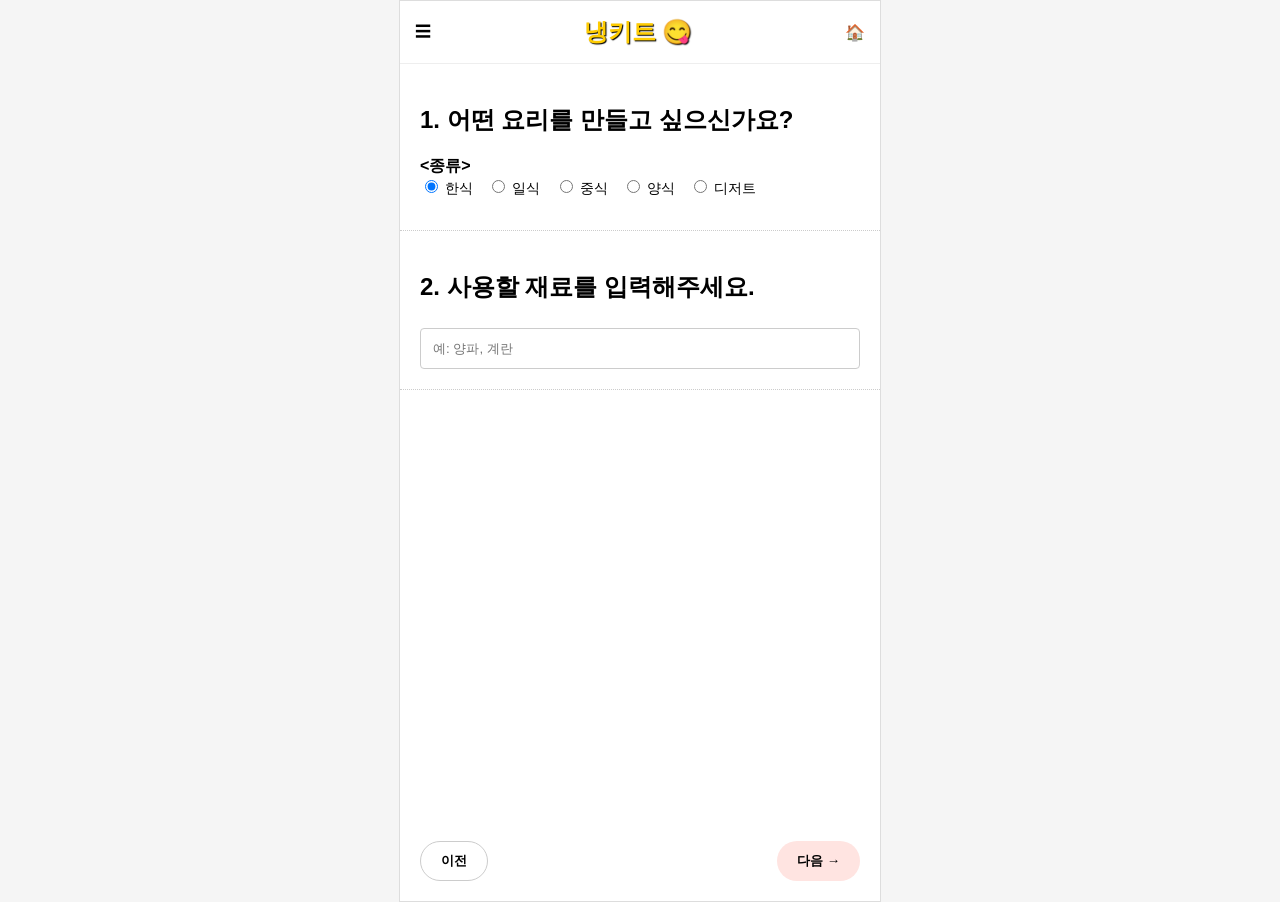
==== index.html @ 7c74f38a "Update index.html" ====
<!DOCTYPE html>
<html lang="ko">
<head>
    <meta charset="UTF-8">
    <meta name="viewport" content="width=device-width, initial-scale=1.0">
    <title>냉키트 - 입력</title>
    <style>
        body { font-family: sans-serif; background: #f5f5f5; display: flex; justify-content: center; margin: 0; }
        .wrapper { width: 100%; max-width: 480px; background: #fff; min-height: 100vh; border: 1px solid #ddd; display: flex; flex-direction: column; }
        header { padding: 15px; display: flex; justify-content: space-between; align-items: center; border-bottom: 1px solid #eee; }
        .logo { font-size: 24px; font-weight: bold; color: #ffcc00; text-shadow: 1px 1px 1px #000; }
        section { padding: 20px; border-bottom: 1px dotted #ccc; }
        .row { margin-bottom: 12px; }
        .options label { margin-right: 10px; font-size: 14px; cursor: pointer; }
        input[type="text"] { width: 100%; padding: 12px; margin-top: 5px; box-sizing: border-box; border: 1px solid #ccc; border-radius: 4px; }
        footer { margin-top: auto; padding: 20px; display: flex; justify-content: space-between; }
        .nav-btn { padding: 10px 20px; border: 1px solid #ccc; background: #fff; cursor: pointer; border-radius: 20px; font-weight: bold; }
        .next-btn { background: #ffe4e1; border: none; }
    </style>
</head>
<body>

<div class="wrapper">
    <header>
        <span>☰</span>
        <div class="logo">냉키트 😋</div>
        <span>🏠</span>
    </header>

    <section>
        <h2>1. 어떤 요리를 만들고 싶으신가요?</h2>
        <div class="row">
            <strong>&lt;종류&gt;</strong>
            <div class="options">
                <label><input type="radio" name="foodCategory" value="한식" checked> 한식</label>
                <label><input type="radio" name="foodCategory" value="일식"> 일식</label>
                <label><input type="radio" name="foodCategory" value="중식"> 중식</label>
                <label><input type="radio" name="foodCategory" value="양식"> 양식</label>
                <label><input type="radio" name="foodCategory" value="디저트"> 디저트</label>
            </div>
        </div>
    </section>

    <section>
        <h2>2. 사용할 재료를 입력해주세요.</h2>
        <input type="text" id="ing" placeholder="예: 양파, 계란">
    </section>

    <footer>
        <button class="nav-btn">이전</button>
        <button class="nav-btn next-btn" onclick="saveAndNext()">다음 →</button>
    </footer>
</div>

<script>
    function saveAndNext() {
        // 정확하게 현재 체크된 foodCategory 라디오 버튼의 값을 가져옵니다.
        const choice = document.querySelector('input[name="foodCategory"]:checked').value;
        const ingredients = document.getElementById('ing').value;

        // 브라우저 메모리에 저장
        localStorage.setItem('userChoice', choice);
        localStorage.setItem('userIng', ingredients);

        // 다음 페이지로 이동
        location.href = 'recipe.html';
    }
</script>

</body>
</html>
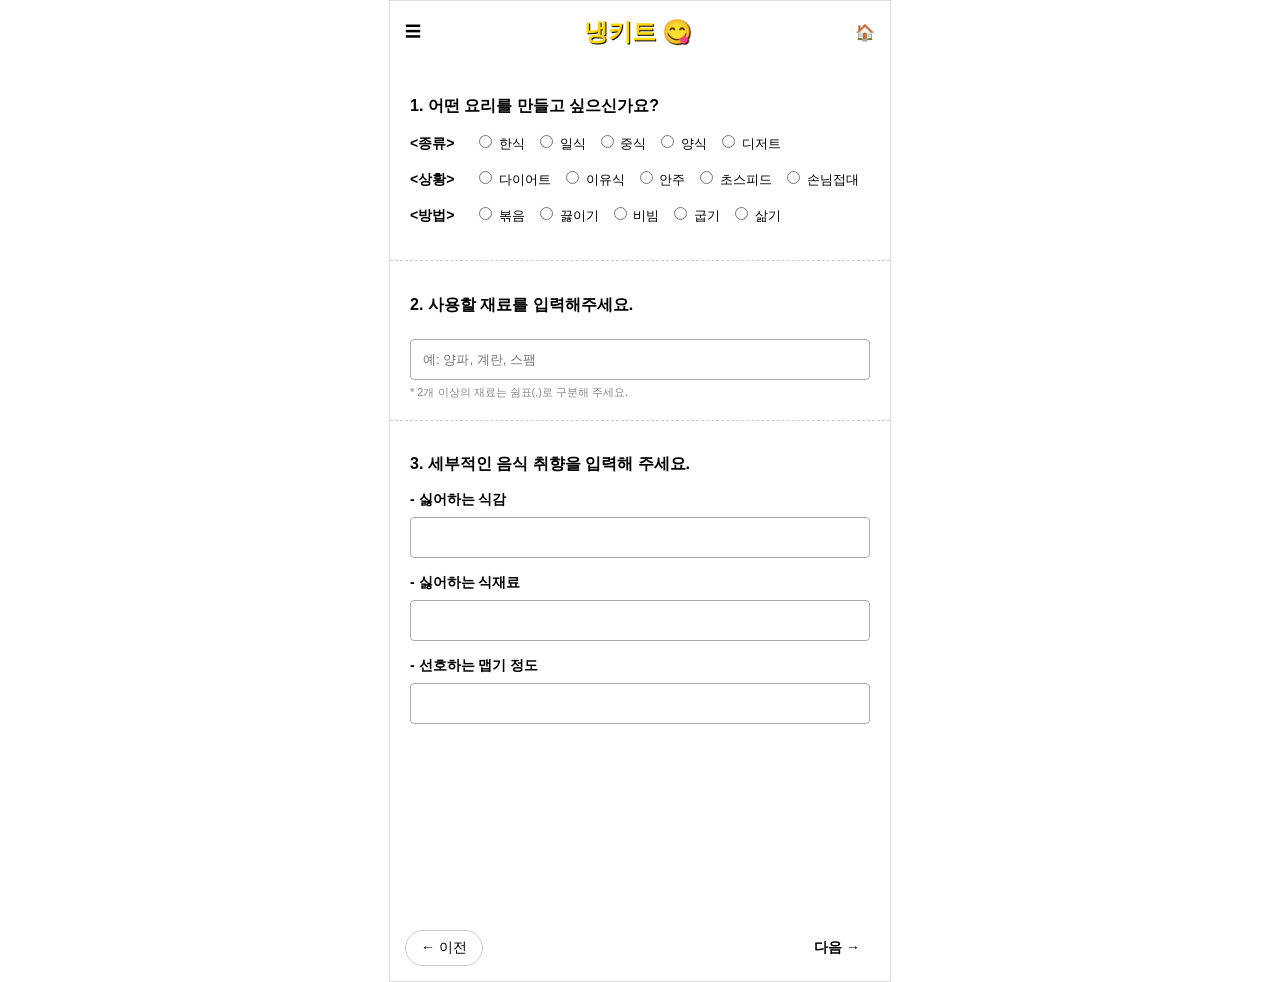
==== commit a02d4a6f: "Update index.html" ====
--- a/index.html
+++ b/index.html
@@ -3,24 +3,135 @@
 <head>
     <meta charset="UTF-8">
     <meta name="viewport" content="width=device-width, initial-scale=1.0">
-    <title>냉키트 - 입력</title>
+    <title>냉키트 - 맞춤 레시피</title>
     <style>
-        body { font-family: sans-serif; background: #f5f5f5; display: flex; justify-content: center; margin: 0; }
-        .wrapper { width: 100%; max-width: 480px; background: #fff; min-height: 100vh; border: 1px solid #ddd; display: flex; flex-direction: column; }
-        header { padding: 15px; display: flex; justify-content: space-between; align-items: center; border-bottom: 1px solid #eee; }
-        .logo { font-size: 24px; font-weight: bold; color: #ffcc00; text-shadow: 1px 1px 1px #000; }
-        section { padding: 20px; border-bottom: 1px dotted #ccc; }
-        .row { margin-bottom: 12px; }
-        .options label { margin-right: 10px; font-size: 14px; cursor: pointer; }
-        input[type="text"] { width: 100%; padding: 12px; margin-top: 5px; box-sizing: border-box; border: 1px solid #ccc; border-radius: 4px; }
-        footer { margin-top: auto; padding: 20px; display: flex; justify-content: space-between; }
-        .nav-btn { padding: 10px 20px; border: 1px solid #ccc; background: #fff; cursor: pointer; border-radius: 20px; font-weight: bold; }
-        .next-btn { background: #ffe4e1; border: none; }
+        :root {
+            --main-color: #f8f8f8;
+            --border-color: #ddd;
+            --text-dark: #333;
+        }
+
+        body {
+            font-family: 'Pretendard', sans-serif;
+            background-color: #fff;
+            margin: 0;
+            padding: 0;
+            display: flex;
+            justify-content: center;
+        }
+
+        .container {
+            width: 100%;
+            max-width: 500px;
+            border: 1px solid var(--border-color);
+            min-height: 100vh;
+            padding-bottom: 80px;
+            position: relative;
+        }
+
+        /* 헤더 영역 */
+        header {
+            display: flex;
+            justify-content: space-between;
+            align-items: center;
+            padding: 15px;
+        }
+
+        .logo {
+            font-size: 24px;
+            font-weight: bold;
+            color: #FFD400; /* 노랑 */
+            text-shadow: 1px 1px 0 #000;
+        }
+
+        /* 섹션 공통 */
+        section {
+            padding: 20px;
+            border-bottom: 1px dashed #ccc;
+        }
+
+        h2 {
+            font-size: 16px;
+            margin-bottom: 15px;
+        }
+
+        .category-group {
+            margin-bottom: 15px;
+        }
+
+        .category-title {
+            font-weight: bold;
+            font-size: 14px;
+            display: inline-block;
+            width: 60px;
+        }
+
+        .options {
+            display: inline-flex;
+            flex-wrap: wrap;
+            gap: 10px;
+        }
+
+        .options label {
+            font-size: 13px;
+            cursor: pointer;
+        }
+
+        /* 입력창 스타일 */
+        input[type="text"] {
+            width: 100%;
+            padding: 12px;
+            border: 1px solid #aaa;
+            border-radius: 4px;
+            box-sizing: border-box;
+            margin-top: 8px;
+        }
+
+        .sub-desc {
+            font-size: 11px;
+            color: #888;
+            margin-top: 5px;
+        }
+
+        .detail-input-group {
+            margin-bottom: 15px;
+        }
+
+        .detail-input-group label {
+            font-size: 14px;
+            font-weight: bold;
+        }
+
+        /* 하단 네비게이션 */
+        footer {
+            position: absolute;
+            bottom: 0;
+            width: 100%;
+            display: flex;
+            justify-content: space-between;
+            padding: 15px;
+            box-sizing: border-box;
+            background: #fff;
+        }
+
+        .nav-btn {
+            background: none;
+            border: 1px solid #ccc;
+            padding: 8px 15px;
+            border-radius: 20px;
+            cursor: pointer;
+            font-size: 14px;
+        }
+
+        .next-btn {
+            border: none;
+            font-weight: bold;
+        }
     </style>
 </head>
 <body>
 
-<div class="wrapper">
+<div class="container">
     <header>
         <span>☰</span>
         <div class="logo">냉키트 😋</div>
@@ -29,43 +140,71 @@
 
     <section>
         <h2>1. 어떤 요리를 만들고 싶으신가요?</h2>
-        <div class="row">
-            <strong>&lt;종류&gt;</strong>
+        
+        <div class="category-group">
+            <span class="category-title">&lt;종류&gt;</span>
             <div class="options">
-                <label><input type="radio" name="foodCategory" value="한식" checked> 한식</label>
-                <label><input type="radio" name="foodCategory" value="일식"> 일식</label>
-                <label><input type="radio" name="foodCategory" value="중식"> 중식</label>
-                <label><input type="radio" name="foodCategory" value="양식"> 양식</label>
-                <label><input type="radio" name="foodCategory" value="디저트"> 디저트</label>
+                <label><input type="radio" name="type"> 한식</label>
+                <label><input type="radio" name="type"> 일식</label>
+                <label><input type="radio" name="type"> 중식</label>
+                <label><input type="radio" name="type"> 양식</label>
+                <label><input type="radio" name="type"> 디저트</label>
+            </div>
+        </div>
+
+        <div class="category-group">
+            <span class="category-title">&lt;상황&gt;</span>
+            <div class="options">
+                <label><input type="radio" name="sit"> 다이어트</label>
+                <label><input type="radio" name="sit"> 이유식</label>
+                <label><input type="radio" name="sit"> 안주</label>
+                <label><input type="radio" name="sit"> 초스피드</label>
+                <label><input type="radio" name="sit"> 손님접대</label>
+            </div>
+        </div>
+
+        <div class="category-group">
+            <span class="category-title">&lt;방법&gt;</span>
+            <div class="options">
+                <label><input type="radio" name="how"> 볶음</label>
+                <label><input type="radio" name="how"> 끓이기</label>
+                <label><input type="radio" name="how"> 비빔</label>
+                <label><input type="radio" name="how"> 굽기</label>
+                <label><input type="radio" name="how"> 삶기</label>
             </div>
         </div>
     </section>
 
     <section>
         <h2>2. 사용할 재료를 입력해주세요.</h2>
-        <input type="text" id="ing" placeholder="예: 양파, 계란">
+        <input type="text" placeholder="예: 양파, 계란, 스팸">
+        <div class="sub-desc">* 2개 이상의 재료는 쉼표(,)로 구분해 주세요.</div>
     </section>
 
+    <section style="border-bottom: none;">
+        <h2>3. 세부적인 음식 취향을 입력해 주세요.</h2>
+        
+        <div class="detail-input-group">
+            <label>- 싫어하는 식감</label>
+            <input type="text">
+        </div>
+
+        <div class="detail-input-group">
+            <label>- 싫어하는 식재료</label>
+            <input type="text">
+        </div>
+
+        <div class="detail-input-group">
+            <label>- 선호하는 맵기 정도</label>
+            <input type="text">
+        </div>
+    </section>
+
     <footer>
-        <button class="nav-btn">이전</button>
-        <button class="nav-btn next-btn" onclick="saveAndNext()">다음 →</button>
+        <button class="nav-btn">← 이전</button>
+        <button class="nav-btn next-btn">다음 →</button>
     </footer>
 </div>
 
-<script>
-    function saveAndNext() {
-        // 정확하게 현재 체크된 foodCategory 라디오 버튼의 값을 가져옵니다.
-        const choice = document.querySelector('input[name="foodCategory"]:checked').value;
-        const ingredients = document.getElementById('ing').value;
-
-        // 브라우저 메모리에 저장
-        localStorage.setItem('userChoice', choice);
-        localStorage.setItem('userIng', ingredients);
-
-        // 다음 페이지로 이동
-        location.href = 'recipe.html';
-    }
-</script>
-
 </body>
 </html>
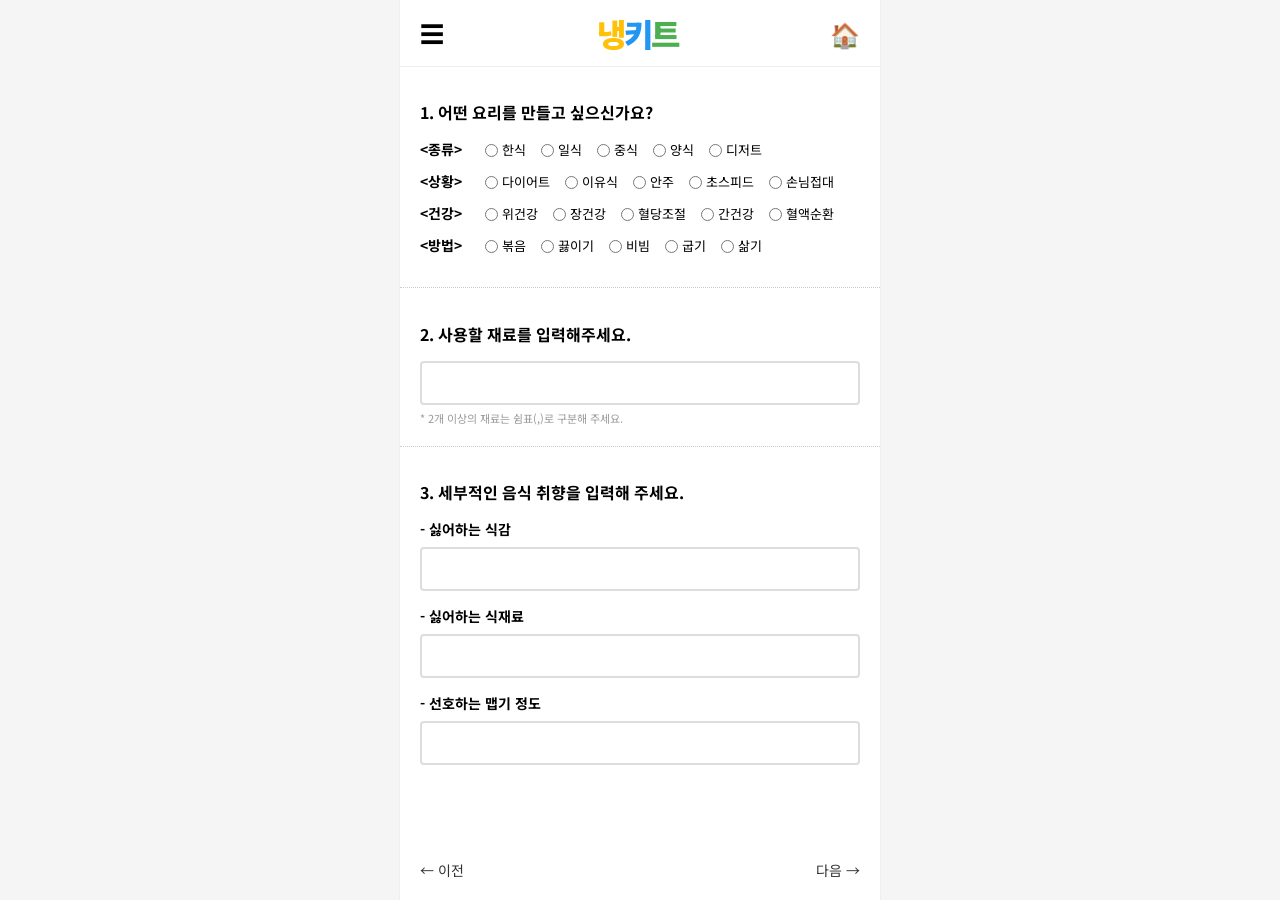
==== commit c3ed73e3: "Update index.html" ====
--- a/index.html
+++ b/index.html
@@ -3,146 +3,155 @@
 <head>
     <meta charset="UTF-8">
     <meta name="viewport" content="width=device-width, initial-scale=1.0">
-    <title>냉키트 - 맞춤 레시피</title>
+    <title>냉키트 - 나만의 레시피</title>
+    <link href="https://fonts.googleapis.com/css2?family=Noto+Sans+KR:wght@400;700&display=swap" rel="stylesheet">
     <style>
         :root {
-            --main-color: #f8f8f8;
-            --border-color: #ddd;
-            --text-dark: #333;
+            --bg-color: #ffffff;
+            --border-color: #eeeeee;
+            --accent-color: #4CAF50;
         }
 
         body {
-            font-family: 'Pretendard', sans-serif;
-            background-color: #fff;
+            font-family: 'Noto Sans KR', sans-serif;
+            background-color: #f5f5f5;
             margin: 0;
-            padding: 0;
             display: flex;
             justify-content: center;
         }
 
-        .container {
+        /* 모바일 레이아웃 고정 */
+        .wrapper {
             width: 100%;
-            max-width: 500px;
-            border: 1px solid var(--border-color);
+            max-width: 480px;
+            background-color: var(--bg-color);
             min-height: 100vh;
-            padding-bottom: 80px;
+            border-left: 1px solid var(--border-color);
+            border-right: 1px solid var(--border-color);
+            display: flex;
+            flex-direction: column;
             position: relative;
         }
 
-        /* 헤더 영역 */
+        /* 헤더 스타일 */
         header {
+            padding: 10px 20px;
             display: flex;
             justify-content: space-between;
             align-items: center;
-            padding: 15px;
-        }
-
+            border-bottom: 1px solid var(--border-color);
+        }
+
+        .icon-btn { font-size: 24px; cursor: pointer; text-decoration: none; color: #000; }
+        
         .logo {
-            font-size: 24px;
-            font-weight: bold;
-            color: #FFD400; /* 노랑 */
-            text-shadow: 1px 1px 0 #000;
-        }
-
-        /* 섹션 공통 */
+            text-align: center;
+            font-size: 32px;
+            font-weight: 900;
+            letter-spacing: -2px;
+        }
+        .logo span:nth-child(1) { color: #FFC107; } /* 냉 */
+        .logo span:nth-child(2) { color: #2196F3; } /* 키 */
+        .logo span:nth-child(3) { color: #4CAF50; } /* 트 */
+
+        /* 섹션 스타일 */
         section {
             padding: 20px;
-            border-bottom: 1px dashed #ccc;
+            border-bottom: 1px dotted #ccc;
         }
 
         h2 {
             font-size: 16px;
             margin-bottom: 15px;
-        }
-
-        .category-group {
-            margin-bottom: 15px;
-        }
-
-        .category-title {
             font-weight: bold;
-            font-size: 14px;
-            display: inline-block;
+        }
+
+        /* 질문 1 스타일 */
+        .row {
+            display: flex;
+            margin-bottom: 12px;
+            align-items: center;
+        }
+        .row-title {
             width: 60px;
-        }
-
+            font-weight: bold;
+            font-size: 14px;
+        }
         .options {
-            display: inline-flex;
+            flex: 1;
+            display: flex;
             flex-wrap: wrap;
             gap: 10px;
         }
-
         .options label {
             font-size: 13px;
+            display: flex;
+            align-items: center;
             cursor: pointer;
         }
+        .options input { margin-right: 4px; }
 
         /* 입력창 스타일 */
-        input[type="text"] {
+        .input-box {
             width: 100%;
             padding: 12px;
-            border: 1px solid #aaa;
+            border: 2px solid #ddd;
             border-radius: 4px;
             box-sizing: border-box;
-            margin-top: 8px;
-        }
-
-        .sub-desc {
+            font-size: 14px;
+            outline: none;
+        }
+        .input-box:focus { border-color: #bbb; }
+
+        .sub-text {
             font-size: 11px;
-            color: #888;
+            color: #999;
             margin-top: 5px;
         }
 
-        .detail-input-group {
-            margin-bottom: 15px;
-        }
-
-        .detail-input-group label {
+        /* 질문 3 상세 스타일 */
+        .detail-item { margin-bottom: 15px; }
+        .detail-item label {
+            display: block;
             font-size: 14px;
             font-weight: bold;
+            margin-bottom: 8px;
         }
 
         /* 하단 네비게이션 */
         footer {
-            position: absolute;
-            bottom: 0;
-            width: 100%;
+            margin-top: auto;
+            padding: 20px;
             display: flex;
             justify-content: space-between;
-            padding: 15px;
-            box-sizing: border-box;
-            background: #fff;
-        }
-
-        .nav-btn {
-            background: none;
-            border: 1px solid #ccc;
-            padding: 8px 15px;
-            border-radius: 20px;
-            cursor: pointer;
-            font-size: 14px;
-        }
-
-        .next-btn {
-            border: none;
-            font-weight: bold;
+            align-items: center;
+        }
+        .nav-link {
+            text-decoration: none;
+            color: #333;
+            font-size: 14px;
+            display: flex;
+            align-items: center;
+            gap: 5px;
         }
     </style>
 </head>
 <body>
 
-<div class="container">
+<div class="wrapper">
     <header>
-        <span>☰</span>
-        <div class="logo">냉키트 😋</div>
-        <span>🏠</span>
+        <div class="icon-btn">☰</div>
+        <div class="logo">
+            <span>냉</span><span>키</span><span>트</span>
+        </div>
+        <div class="icon-btn">🏠</div>
     </header>
 
     <section>
         <h2>1. 어떤 요리를 만들고 싶으신가요?</h2>
         
-        <div class="category-group">
-            <span class="category-title">&lt;종류&gt;</span>
+        <div class="row">
+            <span class="row-title">&lt;종류&gt;</span>
             <div class="options">
                 <label><input type="radio" name="type"> 한식</label>
                 <label><input type="radio" name="type"> 일식</label>
@@ -152,8 +161,8 @@
             </div>
         </div>
 
-        <div class="category-group">
-            <span class="category-title">&lt;상황&gt;</span>
+        <div class="row">
+            <span class="row-title">&lt;상황&gt;</span>
             <div class="options">
                 <label><input type="radio" name="sit"> 다이어트</label>
                 <label><input type="radio" name="sit"> 이유식</label>
@@ -163,46 +172,57 @@
             </div>
         </div>
 
-        <div class="category-group">
-            <span class="category-title">&lt;방법&gt;</span>
-            <div class="options">
-                <label><input type="radio" name="how"> 볶음</label>
-                <label><input type="radio" name="how"> 끓이기</label>
-                <label><input type="radio" name="how"> 비빔</label>
-                <label><input type="radio" name="how"> 굽기</label>
-                <label><input type="radio" name="how"> 삶기</label>
+        <div class="row">
+            <span class="row-title">&lt;건강&gt;</span>
+            <div class="options">
+                <label><input type="radio" name="health"> 위건강</label>
+                <label><input type="radio" name="health"> 장건강</label>
+                <label><input type="radio" name="health"> 혈당조절</label>
+                <label><input type="radio" name="health"> 간건강</label>
+                <label><input type="radio" name="health"> 혈액순환</label>
+            </div>
+        </div>
+
+        <div class="row">
+            <span class="row-title">&lt;방법&gt;</span>
+            <div class="options">
+                <label><input type="radio" name="method"> 볶음</label>
+                <label><input type="radio" name="method"> 끓이기</label>
+                <label><input type="radio" name="method"> 비빔</label>
+                <label><input type="radio" name="method"> 굽기</label>
+                <label><input type="radio" name="method"> 삶기</label>
             </div>
         </div>
     </section>
 
     <section>
         <h2>2. 사용할 재료를 입력해주세요.</h2>
-        <input type="text" placeholder="예: 양파, 계란, 스팸">
-        <div class="sub-desc">* 2개 이상의 재료는 쉼표(,)로 구분해 주세요.</div>
+        <input type="text" class="input-box" placeholder="">
+        <div class="sub-text">* 2개 이상의 재료는 쉼표(,)로 구분해 주세요.</div>
     </section>
 
     <section style="border-bottom: none;">
         <h2>3. 세부적인 음식 취향을 입력해 주세요.</h2>
         
-        <div class="detail-input-group">
+        <div class="detail-item">
             <label>- 싫어하는 식감</label>
-            <input type="text">
-        </div>
-
-        <div class="detail-input-group">
+            <input type="text" class="input-box">
+        </div>
+
+        <div class="detail-item">
             <label>- 싫어하는 식재료</label>
-            <input type="text">
-        </div>
-
-        <div class="detail-input-group">
+            <input type="text" class="input-box">
+        </div>
+
+        <div class="detail-item">
             <label>- 선호하는 맵기 정도</label>
-            <input type="text">
+            <input type="text" class="input-box">
         </div>
     </section>
 
     <footer>
-        <button class="nav-btn">← 이전</button>
-        <button class="nav-btn next-btn">다음 →</button>
+        <a href="#" class="nav-link">← 이전</a>
+        <a href="#" class="nav-link">다음 →</a>
     </footer>
 </div>
 
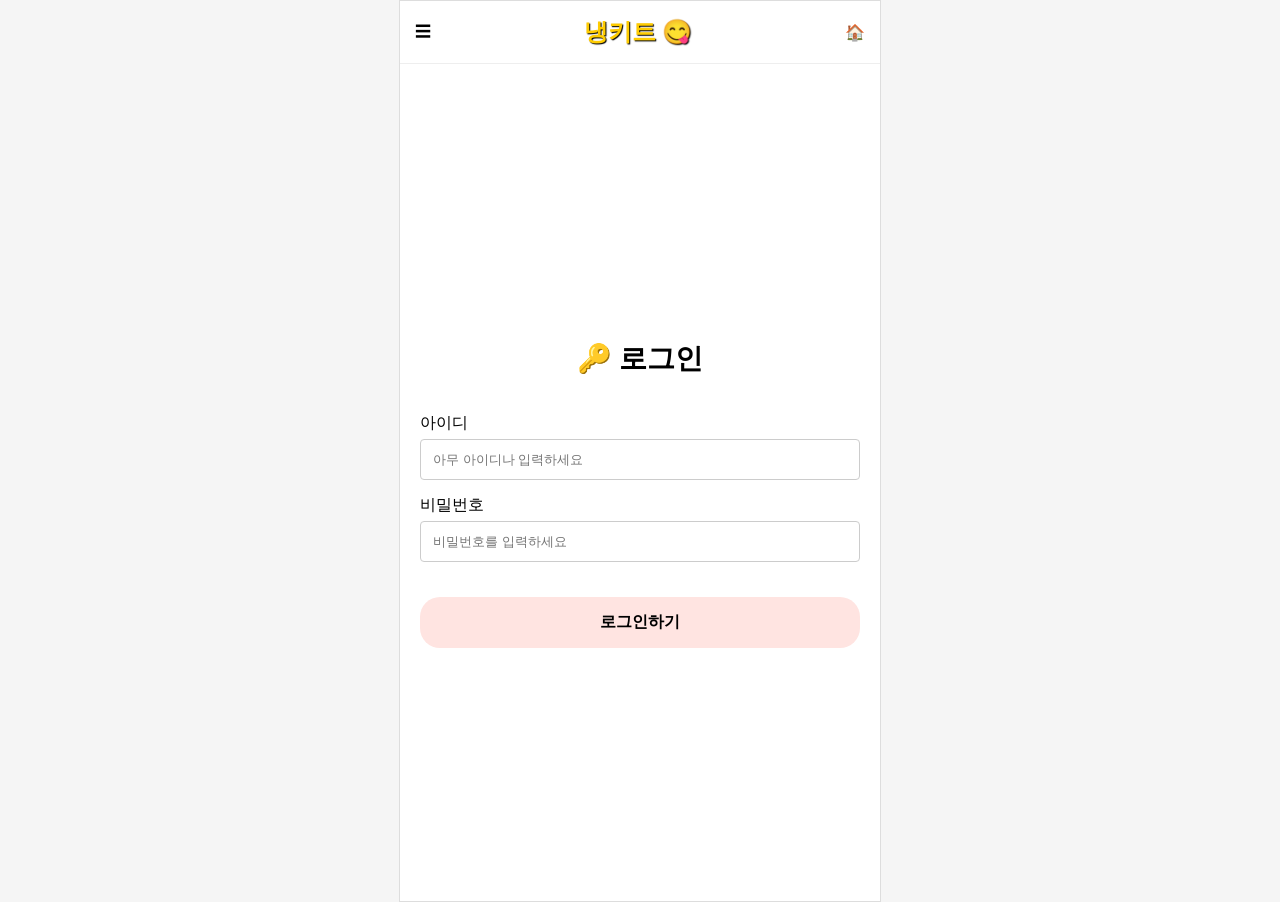
==== commit 530d08fa: "Update title and styles for login page" ====
--- a/index.html
+++ b/index.html
@@ -3,228 +3,111 @@
 <head>
     <meta charset="UTF-8">
     <meta name="viewport" content="width=device-width, initial-scale=1.0">
-    <title>냉키트 - 나만의 레시피</title>
-    <link href="https://fonts.googleapis.com/css2?family=Noto+Sans+KR:wght@400;700&display=swap" rel="stylesheet">
+    <title>냉키트 - 로그인 및 입력</title>
     <style>
-        :root {
-            --bg-color: #ffffff;
-            --border-color: #eeeeee;
-            --accent-color: #4CAF50;
-        }
-
-        body {
-            font-family: 'Noto Sans KR', sans-serif;
-            background-color: #f5f5f5;
-            margin: 0;
-            display: flex;
-            justify-content: center;
-        }
-
-        /* 모바일 레이아웃 고정 */
-        .wrapper {
-            width: 100%;
-            max-width: 480px;
-            background-color: var(--bg-color);
-            min-height: 100vh;
-            border-left: 1px solid var(--border-color);
-            border-right: 1px solid var(--border-color);
-            display: flex;
-            flex-direction: column;
-            position: relative;
-        }
-
-        /* 헤더 스타일 */
-        header {
-            padding: 10px 20px;
-            display: flex;
-            justify-content: space-between;
-            align-items: center;
-            border-bottom: 1px solid var(--border-color);
-        }
-
-        .icon-btn { font-size: 24px; cursor: pointer; text-decoration: none; color: #000; }
+        body { font-family: sans-serif; background: #f5f5f5; display: flex; justify-content: center; margin: 0; }
+        .wrapper { width: 100%; max-width: 480px; background: #fff; min-height: 100vh; border: 1px solid #ddd; display: flex; flex-direction: column; }
+        header { padding: 15px; display: flex; justify-content: space-between; align-items: center; border-bottom: 1px solid #eee; }
+        .logo { font-size: 24px; font-weight: bold; color: #ffcc00; text-shadow: 1px 1px 1px #000; }
+        section { padding: 20px; border-bottom: 1px dotted #ccc; }
+        .row { margin-bottom: 12px; }
+        .options label { margin-right: 10px; font-size: 14px; cursor: pointer; }
+        input[type="text"], input[type="password"] { width: 100%; padding: 12px; margin-top: 5px; box-sizing: border-box; border: 1px solid #ccc; border-radius: 4px; }
+        footer { margin-top: auto; padding: 20px; display: flex; justify-content: space-between; }
+        .nav-btn { padding: 10px 20px; border: 1px solid #ccc; background: #fff; cursor: pointer; border-radius: 20px; font-weight: bold; }
+        .next-btn { background: #ffe4e1; border: none; width: 100%; padding: 15px; font-size: 16px; }
         
-        .logo {
-            text-align: center;
-            font-size: 32px;
-            font-weight: 900;
-            letter-spacing: -2px;
-        }
-        .logo span:nth-child(1) { color: #FFC107; } /* 냉 */
-        .logo span:nth-child(2) { color: #2196F3; } /* 키 */
-        .logo span:nth-child(3) { color: #4CAF50; } /* 트 */
-
-        /* 섹션 스타일 */
-        section {
-            padding: 20px;
-            border-bottom: 1px dotted #ccc;
-        }
-
-        h2 {
-            font-size: 16px;
-            margin-bottom: 15px;
-            font-weight: bold;
-        }
-
-        /* 질문 1 스타일 */
-        .row {
-            display: flex;
-            margin-bottom: 12px;
-            align-items: center;
-        }
-        .row-title {
-            width: 60px;
-            font-weight: bold;
-            font-size: 14px;
-        }
-        .options {
-            flex: 1;
-            display: flex;
-            flex-wrap: wrap;
-            gap: 10px;
-        }
-        .options label {
-            font-size: 13px;
-            display: flex;
-            align-items: center;
-            cursor: pointer;
-        }
-        .options input { margin-right: 4px; }
-
-        /* 입력창 스타일 */
-        .input-box {
-            width: 100%;
-            padding: 12px;
-            border: 2px solid #ddd;
-            border-radius: 4px;
-            box-sizing: border-box;
-            font-size: 14px;
-            outline: none;
-        }
-        .input-box:focus { border-color: #bbb; }
-
-        .sub-text {
-            font-size: 11px;
-            color: #999;
-            margin-top: 5px;
-        }
-
-        /* 질문 3 상세 스타일 */
-        .detail-item { margin-bottom: 15px; }
-        .detail-item label {
-            display: block;
-            font-size: 14px;
-            font-weight: bold;
-            margin-bottom: 8px;
-        }
-
-        /* 하단 네비게이션 */
-        footer {
-            margin-top: auto;
-            padding: 20px;
-            display: flex;
-            justify-content: space-between;
-            align-items: center;
-        }
-        .nav-link {
-            text-decoration: none;
-            color: #333;
-            font-size: 14px;
-            display: flex;
-            align-items: center;
-            gap: 5px;
-        }
+        /* 로그인 화면 전용 스타일 */
+        .login-container { padding: 40px 20px; text-align: center; display: flex; flex-direction: column; gap: 15px; justify-content: center; flex: 1; }
+        .hidden { display: none !important; }
     </style>
 </head>
 <body>
 
 <div class="wrapper">
     <header>
-        <div class="icon-btn">☰</div>
-        <div class="logo">
-            <span>냉</span><span>키</span><span>트</span>
-        </div>
-        <div class="icon-btn">🏠</div>
+        <span>☰</span>
+        <div class="logo" onclick="location.reload()" style="cursor:pointer;">냉키트 😋</div>
+        <span>🏠</span>
     </header>
 
-    <section>
-        <h2>1. 어떤 요리를 만들고 싶으신가요?</h2>
+    <div id="loginPage" class="login-container">
+        <h2 style="font-size: 28px; margin-bottom: 20px;">🔑 로그인</h2>
+        <div style="text-align: left;">
+            <label>아이디</label>
+            <input type="text" id="userId" placeholder="아무 아이디나 입력하세요">
+        </div>
+        <div style="text-align: left;">
+            <label>비밀번호</label>
+            <input type="password" id="userPw" placeholder="비밀번호를 입력하세요">
+        </div>
+        <button class="nav-btn next-btn" style="margin-top: 20px;" onclick="checkLogin()">로그인하기</button>
+    </div>
+
+    <div id="mainPage" class="hidden">
+        <section style="background: #f9f9f9; padding: 10px 20px;">
+            <span id="welcomeMsg" style="font-weight: bold; color: #333;"></span>님 환영합니다!
+        </section>
         
-        <div class="row">
-            <span class="row-title">&lt;종류&gt;</span>
-            <div class="options">
-                <label><input type="radio" name="type"> 한식</label>
-                <label><input type="radio" name="type"> 일식</label>
-                <label><input type="radio" name="type"> 중식</label>
-                <label><input type="radio" name="type"> 양식</label>
-                <label><input type="radio" name="type"> 디저트</label>
+        <section>
+            <h2>1. 어떤 요리를 만들고 싶으신가요?</h2>
+            <div class="row">
+                <strong>&lt;종류&gt;</strong>
+                <div class="options">
+                    <label><input type="radio" name="foodCategory" value="한식" checked> 한식</label>
+                    <label><input type="radio" name="foodCategory" value="일식"> 일식</label>
+                    <label><input type="radio" name="foodCategory" value="중식"> 중식</label>
+                    <label><input type="radio" name="foodCategory" value="양식"> 양식</label>
+                    <label><input type="radio" name="foodCategory" value="디저트"> 디저트</label>
+                </div>
             </div>
-        </div>
+        </section>
 
-        <div class="row">
-            <span class="row-title">&lt;상황&gt;</span>
-            <div class="options">
-                <label><input type="radio" name="sit"> 다이어트</label>
-                <label><input type="radio" name="sit"> 이유식</label>
-                <label><input type="radio" name="sit"> 안주</label>
-                <label><input type="radio" name="sit"> 초스피드</label>
-                <label><input type="radio" name="sit"> 손님접대</label>
-            </div>
-        </div>
+        <section>
+            <h2>2. 사용할 재료를 입력해주세요.</h2>
+            <input type="text" id="ing" placeholder="예: 양파, 계란">
+        </section>
 
-        <div class="row">
-            <span class="row-title">&lt;건강&gt;</span>
-            <div class="options">
-                <label><input type="radio" name="health"> 위건강</label>
-                <label><input type="radio" name="health"> 장건강</label>
-                <label><input type="radio" name="health"> 혈당조절</label>
-                <label><input type="radio" name="health"> 간건강</label>
-                <label><input type="radio" name="health"> 혈액순환</label>
-            </div>
-        </div>
+        <footer>
+            <button class="nav-btn" onclick="location.reload()">로그아웃</button>
+            <button class="nav-btn next-btn" style="width: auto;" onclick="saveAndNext()">다음 →</button>
+        </footer>
+    </div>
+</div>
 
-        <div class="row">
-            <span class="row-title">&lt;방법&gt;</span>
-            <div class="options">
-                <label><input type="radio" name="method"> 볶음</label>
-                <label><input type="radio" name="method"> 끓이기</label>
-                <label><input type="radio" name="method"> 비빔</label>
-                <label><input type="radio" name="method"> 굽기</label>
-                <label><input type="radio" name="method"> 삶기</label>
-            </div>
-        </div>
-    </section>
+<script>
+    // 1. 로그인 버튼 눌렀을 때 작동하는 함수
+    function checkLogin() {
+        const id = document.getElementById('userId').value.trim();
+        const pw = document.getElementById('userPw').value.trim();
 
-    <section>
-        <h2>2. 사용할 재료를 입력해주세요.</h2>
-        <input type="text" class="input-box" placeholder="">
-        <div class="sub-text">* 2개 이상의 재료는 쉼표(,)로 구분해 주세요.</div>
-    </section>
+        // 아이디와 비밀번호가 비어있는지 확인
+        if (id === "" || pw === "") {
+            alert("아이디와 비밀번호를 모두 입력해주세요!");
+            return;
+        }
 
-    <section style="border-bottom: none;">
-        <h2>3. 세부적인 음식 취향을 입력해 주세요.</h2>
+        // 로그인 성공 처리 (따로 서버가 없으므로 입력만 하면 통과시킵니다)
+        document.getElementById('welcomeMsg').innerText = id; // 유저 아이디 표시
         
-        <div class="detail-item">
-            <label>- 싫어하는 식감</label>
-            <input type="text" class="input-box">
-        </div>
+        // 로그인창 숨기고 메인화면 보여주기
+        document.getElementById('loginPage').classList.add('hidden');
+        document.getElementById('mainPage').classList.remove('hidden');
+    }
 
-        <div class="detail-item">
-            <label>- 싫어하는 식재료</label>
-            <input type="text" class="input-box">
-        </div>
+    // 2. 레시피 보러가기 버튼 눌렀을 때 작동하는 함수
+    function saveAndNext() {
+        const choice = document.querySelector('input[name="foodCategory"]:checked').value;
+        const ingredients = document.getElementById('ing').value;
 
-        <div class="detail-item">
-            <label>- 선호하는 맵기 정도</label>
-            <input type="text" class="input-box">
-        </div>
-    </section>
+        // 브라우저 메모리에 저장
+        localStorage.setItem('userChoice', choice);
+        localStorage.setItem('userIng', ingredients);
 
-    <footer>
-        <a href="#" class="nav-link">← 이전</a>
-        <a href="#" class="nav-link">다음 →</a>
-    </footer>
-</div>
+        // 결과 페이지(recipe.html)로 이동
+        location.href = 'recipe.html';
+    }
+</script>
 
 </body>
 </html>
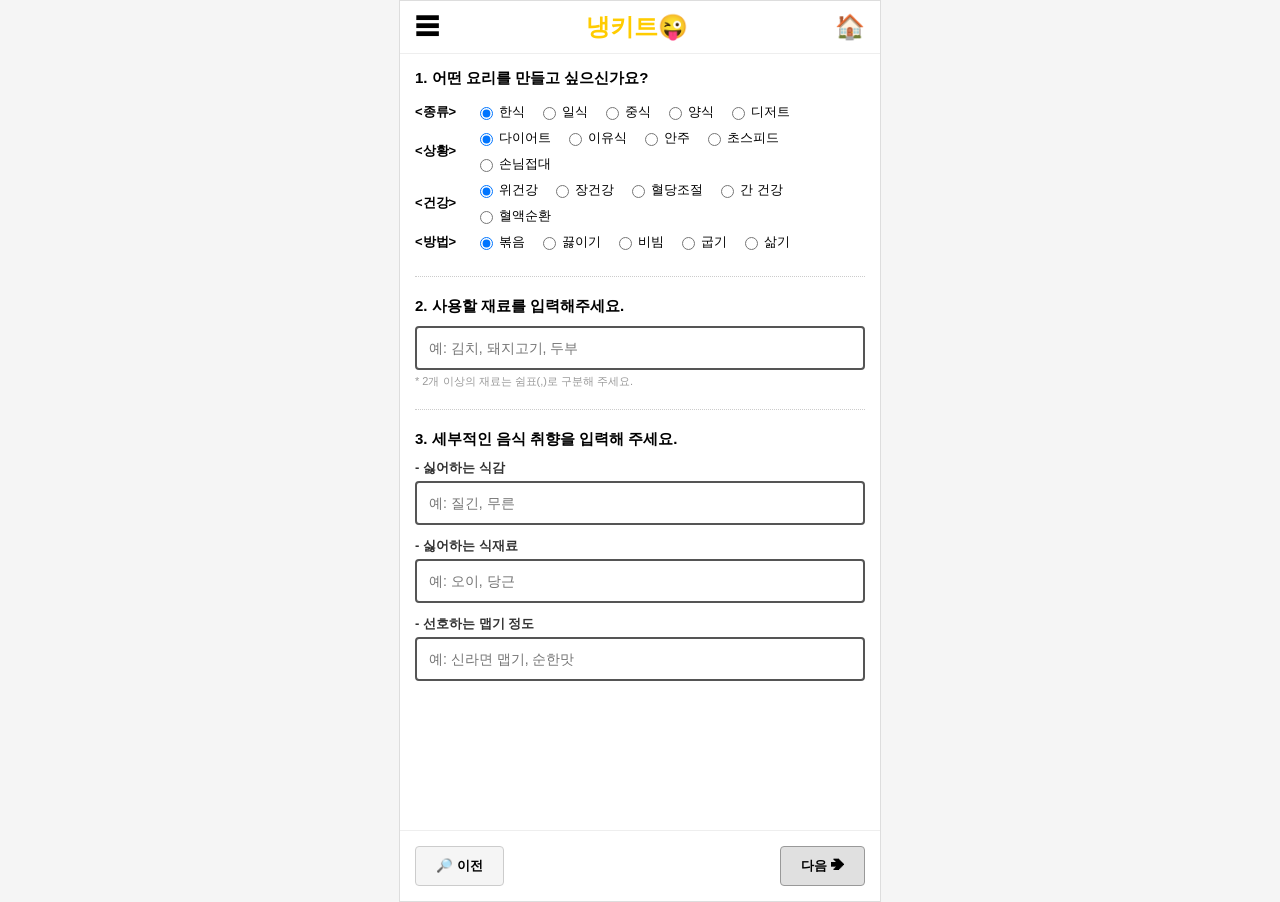
==== commit 52e59d7e: "Create index.html" ====
--- a/index.html
+++ b/index.html
@@ -3,108 +3,141 @@
 <head>
     <meta charset="UTF-8">
     <meta name="viewport" content="width=device-width, initial-scale=1.0">
-    <title>냉키트 - 로그인 및 입력</title>
+    <title>냉키트 - 설문</title>
     <style>
         body { font-family: sans-serif; background: #f5f5f5; display: flex; justify-content: center; margin: 0; }
         .wrapper { width: 100%; max-width: 480px; background: #fff; min-height: 100vh; border: 1px solid #ddd; display: flex; flex-direction: column; }
-        header { padding: 15px; display: flex; justify-content: space-between; align-items: center; border-bottom: 1px solid #eee; }
-        .logo { font-size: 24px; font-weight: bold; color: #ffcc00; text-shadow: 1px 1px 1px #000; }
-        section { padding: 20px; border-bottom: 1px dotted #ccc; }
-        .row { margin-bottom: 12px; }
-        .options label { margin-right: 10px; font-size: 14px; cursor: pointer; }
-        input[type="text"], input[type="password"] { width: 100%; padding: 12px; margin-top: 5px; box-sizing: border-box; border: 1px solid #ccc; border-radius: 4px; }
-        footer { margin-top: auto; padding: 20px; display: flex; justify-content: space-between; }
-        .nav-btn { padding: 10px 20px; border: 1px solid #ccc; background: #fff; cursor: pointer; border-radius: 20px; font-weight: bold; }
-        .next-btn { background: #ffe4e1; border: none; width: 100%; padding: 15px; font-size: 16px; }
         
-        /* 로그인 화면 전용 스타일 */
-        .login-container { padding: 40px 20px; text-align: center; display: flex; flex-direction: column; gap: 15px; justify-content: center; flex: 1; }
-        .hidden { display: none !important; }
+        /* 헤더 스타일 */
+        header { padding: 10px 15px; display: flex; justify-content: space-between; align-items: center; border-bottom: 1px solid #eee; position: relative; }
+        .menu-icon { font-size: 24px; cursor: pointer; font-weight: bold; }
+        .logo-img { height: 55px; cursor: pointer; }
+        .home-icon { font-size: 24px; cursor: pointer; }
+
+        .container { padding: 15px; font-size: 14px; font-weight: bold; }
+        section { margin-bottom: 20px; }
+        .sec-title { font-size: 15px; margin-bottom: 10px; font-weight: bold; }
+        
+        .grid-options { display: flex; flex-direction: column; gap: 8px; background: #fff; padding: 5px 0; }
+        .option-row { display: flex; align-items: center; font-size: 13px; }
+        .option-row span { width: 60px; color: #000; font-weight: bold; }
+        .items { display: flex; flex-wrap: wrap; gap: 8px; flex: 1; }
+        .items label { display: flex; align-items: center; gap: 3px; cursor: pointer; font-weight: normal; margin-right: 5px; }
+
+        input[type="text"] { width: 100%; padding: 12px; border: 2px solid #555; border-radius: 4px; box-sizing: border-box; font-size: 14px; background: #fff; }
+        .sub-text { font-size: 11px; color: #999; margin-top: 4px; font-weight: normal; }
+
+        .taste-group { margin-bottom: 12px; }
+        .taste-label { font-size: 13px; margin-bottom: 4px; font-weight: bold; color: #333; }
+
+        footer { margin-top: auto; padding: 15px; display: flex; justify-content: space-between; border-top: 1px solid #eee; background: #fff; }
+        .nav-btn { padding: 10px 20px; border: 1px solid #ccc; background: #f5f5f5; cursor: pointer; border-radius: 4px; font-weight: bold; display: flex; align-items: center; gap: 5px; }
+        .next-btn { background: #e0e0e0; border: 1px solid #999; }
     </style>
 </head>
 <body>
 
 <div class="wrapper">
     <header>
-        <span>☰</span>
-        <div class="logo" onclick="location.reload()" style="cursor:pointer;">냉키트 😋</div>
-        <span>🏠</span>
+        <div class="menu-icon">☰</div>
+        <img src="https://i.ibb.co/6wYgby9/logo.jpg" class="logo-img" onclick="location.href='login.html'" onerror="this.style.display='none'; document.getElementById('textLogo').style.display='block';">
+        <div id="textLogo" style="display:none; font-size:24px; font-weight:bold; color:#ffcc00;">냉키트😜</div>
+        <div class="home-icon" onclick="location.href='login.html'">🏠</div>
     </header>
 
-    <div id="loginPage" class="login-container">
-        <h2 style="font-size: 28px; margin-bottom: 20px;">🔑 로그인</h2>
-        <div style="text-align: left;">
-            <label>아이디</label>
-            <input type="text" id="userId" placeholder="아무 아이디나 입력하세요">
-        </div>
-        <div style="text-align: left;">
-            <label>비밀번호</label>
-            <input type="password" id="userPw" placeholder="비밀번호를 입력하세요">
-        </div>
-        <button class="nav-btn next-btn" style="margin-top: 20px;" onclick="checkLogin()">로그인하기</button>
-    </div>
-
-    <div id="mainPage" class="hidden">
-        <section style="background: #f9f9f9; padding: 10px 20px;">
-            <span id="welcomeMsg" style="font-weight: bold; color: #333;"></span>님 환영합니다!
-        </section>
-        
+    <div class="container">
         <section>
-            <h2>1. 어떤 요리를 만들고 싶으신가요?</h2>
-            <div class="row">
-                <strong>&lt;종류&gt;</strong>
-                <div class="options">
-                    <label><input type="radio" name="foodCategory" value="한식" checked> 한식</label>
-                    <label><input type="radio" name="foodCategory" value="일식"> 일식</label>
-                    <label><input type="radio" name="foodCategory" value="중식"> 중식</label>
-                    <label><input type="radio" name="foodCategory" value="양식"> 양식</label>
-                    <label><input type="radio" name="foodCategory" value="디저트"> 디저트</label>
+            <div class="sec-title">1. 어떤 요리를 만들고 싶으신가요?</div>
+            <div class="grid-options">
+                <div class="option-row">
+                    <span>&lt;종류&gt;</span>
+                    <div class="items">
+                        <label><input type="radio" name="category" value="한식" checked> 한식</label>
+                        <label><input type="radio" name="category" value="일식"> 일식</label>
+                        <label><input type="radio" name="category" value="중식"> 중식</label>
+                        <label><input type="radio" name="category" value="양식"> 양식</label>
+                        <label><input type="radio" name="category" value="디저트"> 디저트</label>
+                    </div>
+                </div>
+                <div class="option-row">
+                    <span>&lt;상황&gt;</span>
+                    <div class="items">
+                        <label><input type="radio" name="situation" value="다이어트" checked> 다이어트</label>
+                        <label><input type="radio" name="situation" value="이유식"> 이유식</label>
+                        <label><input type="radio" name="situation" value="안주"> 안주</label>
+                        <label><input type="radio" name="situation" value="초스피드"> 초스피드</label>
+                        <label><input type="radio" name="situation" value="손님접대"> 손님접대</label>
+                    </div>
+                </div>
+                <div class="option-row">
+                    <span>&lt;건강&gt;</span>
+                    <div class="items">
+                        <label><input type="radio" name="health" value="위건강" checked> 위건강</label>
+                        <label><input type="radio" name="health" value="장건강"> 장건강</label>
+                        <label><input type="radio" name="health" value="혈당조절"> 혈당조절</label>
+                        <label><input type="radio" name="health" value="간 건강"> 간 건강</label>
+                        <label><input type="radio" name="health" value="혈액순환"> 혈액순환</label>
+                    </div>
+                </div>
+                <div class="option-row">
+                    <span>&lt;방법&gt;</span>
+                    <div class="items">
+                        <label><input type="radio" name="method" value="볶음" checked> 볶음</label>
+                        <label><input type="radio" name="method" value="끓이기"> 끓이기</label>
+                        <label><input type="radio" name="method" value="비빔"> 비빔</label>
+                        <label><input type="radio" name="method" value="굽기"> 굽기</label>
+                        <label><input type="radio" name="method" value="삶기"> 삶기</label>
+                    </div>
                 </div>
             </div>
         </section>
 
+        <hr style="border:0; border-top:1px dotted #ccc; margin:20px 0;">
+
         <section>
-            <h2>2. 사용할 재료를 입력해주세요.</h2>
-            <input type="text" id="ing" placeholder="예: 양파, 계란">
+            <div class="sec-title">2. 사용할 재료를 입력해주세요.</div>
+            <input type="text" id="ingredients" placeholder="예: 김치, 돼지고기, 두부">
+            <div class="sub-text">* 2개 이상의 재료는 쉼표(,)로 구분해 주세요.</div>
         </section>
 
-        <footer>
-            <button class="nav-btn" onclick="location.reload()">로그아웃</button>
-            <button class="nav-btn next-btn" style="width: auto;" onclick="saveAndNext()">다음 →</button>
-        </footer>
+        <hr style="border:0; border-top:1px dotted #ccc; margin:20px 0;">
+
+        <section>
+            <div class="sec-title">3. 세부적인 음식 취향을 입력해 주세요.</div>
+            <div class="taste-group">
+                <div class="taste-label">- 싫어하는 식감</div>
+                <input type="text" id="hateTexture" placeholder="예: 질긴, 무른">
+            </div>
+            <div class="taste-group">
+                <div class="taste-label">- 싫어하는 식재료</div>
+                <input type="text" id="hateIng" placeholder="예: 오이, 당근">
+            </div>
+            <div class="taste-group">
+                <div class="taste-label">- 선호하는 맵기 정도</div>
+                <input type="text" id="likeSpicy" placeholder="예: 신라면 맵기, 순한맛">
+            </div>
+        </section>
     </div>
+
+    <footer>
+        <button class="nav-btn" onclick="location.href='login.html'">🔎 이전</button>
+        <button class="nav-btn next-btn" onclick="goNext()">다음 ➔</button>
+    </footer>
 </div>
 
 <script>
-    // 1. 로그인 버튼 눌렀을 때 작동하는 함수
-    function checkLogin() {
-        const id = document.getElementById('userId').value.trim();
-        const pw = document.getElementById('userPw').value.trim();
-
-        // 아이디와 비밀번호가 비어있는지 확인
-        if (id === "" || pw === "") {
-            alert("아이디와 비밀번호를 모두 입력해주세요!");
-            return;
-        }
-
-        // 로그인 성공 처리 (따로 서버가 없으므로 입력만 하면 통과시킵니다)
-        document.getElementById('welcomeMsg').innerText = id; // 유저 아이디 표시
-        
-        // 로그인창 숨기고 메인화면 보여주기
-        document.getElementById('loginPage').classList.add('hidden');
-        document.getElementById('mainPage').classList.remove('hidden');
-    }
-
-    // 2. 레시피 보러가기 버튼 눌렀을 때 작동하는 함수
-    function saveAndNext() {
-        const choice = document.querySelector('input[name="foodCategory"]:checked').value;
-        const ingredients = document.getElementById('ing').value;
-
-        // 브라우저 메모리에 저장
-        localStorage.setItem('userChoice', choice);
-        localStorage.setItem('userIng', ingredients);
-
-        // 결과 페이지(recipe.html)로 이동
+    function goNext() {
+        const surveyData = {
+            category: document.querySelector('input[name="category"]:checked').value,
+            situation: document.querySelector('input[name="situation"]:checked').value,
+            health: document.querySelector('input[name="health"]:checked').value,
+            method: document.querySelector('input[name="method"]:checked').value,
+            ingredients: document.getElementById('ingredients').value,
+            hateTexture: document.getElementById('hateTexture').value,
+            hateIng: document.getElementById('hateIng').value,
+            likeSpicy: document.getElementById('likeSpicy').value
+        };
+        localStorage.setItem('surveyData', JSON.stringify(surveyData));
         location.href = 'recipe.html';
     }
 </script>
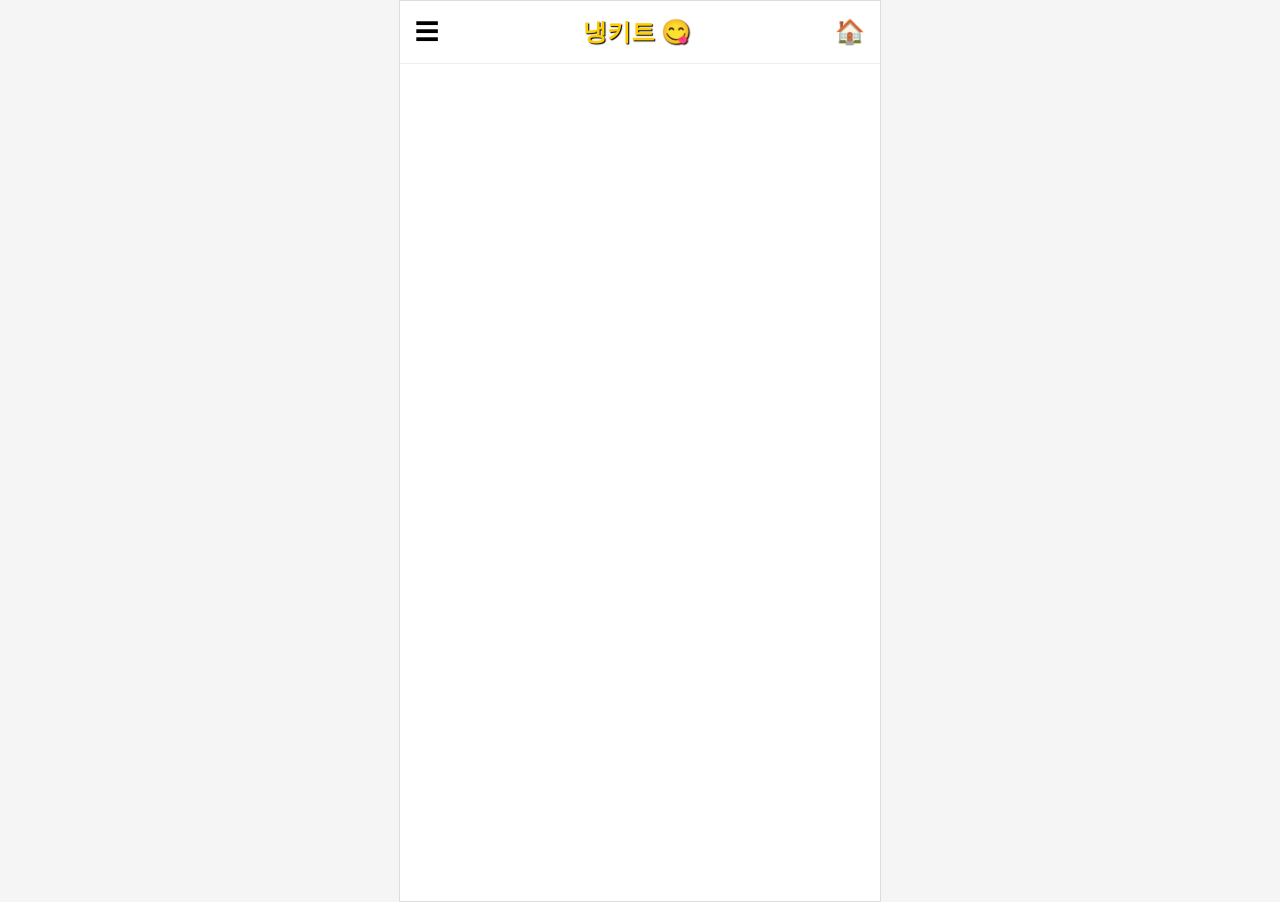
==== commit 09d8a660: "Update index.html" ====
--- a/index.html
+++ b/index.html
@@ -3,36 +3,41 @@
 <head>
     <meta charset="UTF-8">
     <meta name="viewport" content="width=device-width, initial-scale=1.0">
-    <title>냉키트 - 설문</title>
+    <title>냉키트 - 설문 입력</title>
     <style>
         body { font-family: sans-serif; background: #f5f5f5; display: flex; justify-content: center; margin: 0; }
         .wrapper { width: 100%; max-width: 480px; background: #fff; min-height: 100vh; border: 1px solid #ddd; display: flex; flex-direction: column; }
         
-        /* 헤더 스타일 */
-        header { padding: 10px 15px; display: flex; justify-content: space-between; align-items: center; border-bottom: 1px solid #eee; position: relative; }
-        .menu-icon { font-size: 24px; cursor: pointer; font-weight: bold; }
-        .logo-img { height: 55px; cursor: pointer; }
-        .home-icon { font-size: 24px; cursor: pointer; }
+        /* 상단 헤더 */
+        header { padding: 15px; display: flex; justify-content: space-between; align-items: center; border-bottom: 1px solid #eee; }
+        .menu-icon, .home-icon { font-size: 24px; cursor: pointer; }
+        .logo { font-size: 24px; font-weight: bold; color: #ffcc00; text-shadow: 1px 1px 1px #000; cursor: pointer; }
 
-        .container { padding: 15px; font-size: 14px; font-weight: bold; }
-        section { margin-bottom: 20px; }
-        .sec-title { font-size: 15px; margin-bottom: 10px; font-weight: bold; }
+        .container { padding: 20px; flex: 1; }
+        h2 { font-size: 18px; margin-top: 0; margin-bottom: 15px; color: #111; }
         
-        .grid-options { display: flex; flex-direction: column; gap: 8px; background: #fff; padding: 5px 0; }
-        .option-row { display: flex; align-items: center; font-size: 13px; }
-        .option-row span { width: 60px; color: #000; font-weight: bold; }
-        .items { display: flex; flex-wrap: wrap; gap: 8px; flex: 1; }
-        .items label { display: flex; align-items: center; gap: 3px; cursor: pointer; font-weight: normal; margin-right: 5px; }
+        /* 설문 섹션 및 점선 분리선 */
+        section { margin-bottom: 25px; }
+        .divider { border: 0; border-top: 1px dotted #aaa; margin: 25px 0; }
 
-        input[type="text"] { width: 100%; padding: 12px; border: 2px solid #555; border-radius: 4px; box-sizing: border-box; font-size: 14px; background: #fff; }
-        .sub-text { font-size: 11px; color: #999; margin-top: 4px; font-weight: normal; }
+        /* 라디오 버튼 그룹 레이아웃 (손그림 매칭) */
+        .filter-group { display: flex; flex-direction: column; gap: 12px; margin-bottom: 10px; }
+        .filter-row { display: flex; align-items: flex-start; line-height: 1.4; }
+        .filter-label { width: 85px; font-weight: bold; color: #000; font-size: 14px; flex-shrink: 0; }
+        .filter-options { display: flex; flex-wrap: wrap; gap: 8px; flex: 1; }
+        .filter-options label { font-size: 13px; font-weight: normal; cursor: pointer; display: flex; align-items: center; gap: 3px; margin-right: 4px; }
 
-        .taste-group { margin-bottom: 12px; }
-        .taste-label { font-size: 13px; margin-bottom: 4px; font-weight: bold; color: #333; }
+        /* 입력창 스타일 */
+        .input-title { font-size: 14px; font-weight: bold; margin-bottom: 8px; color: #333; }
+        input[type="text"] { width: 100%; padding: 12px; box-sizing: border-box; border: 2px solid #333; border-radius: 4px; font-size: 14px; }
+        .sub-desc { font-size: 11px; color: #888; margin-top: 5px; }
 
-        footer { margin-top: auto; padding: 15px; display: flex; justify-content: space-between; border-top: 1px solid #eee; background: #fff; }
-        .nav-btn { padding: 10px 20px; border: 1px solid #ccc; background: #f5f5f5; cursor: pointer; border-radius: 4px; font-weight: bold; display: flex; align-items: center; gap: 5px; }
-        .next-btn { background: #e0e0e0; border: 1px solid #999; }
+        .taste-block { margin-bottom: 15px; }
+
+        /* 하단 네비게이션 바 */
+        footer { padding: 15px 20px; display: flex; justify-content: space-between; border-top: 1px solid #eee; background: #fff; margin-top: auto; }
+        .nav-btn { padding: 10px 22px; border: 1px solid #ccc; background: #fff; cursor: pointer; border-radius: 20px; font-weight: bold; font-size: 14px; }
+        .next-btn { background: #ffe4e1; border: 1px solid #ffb6c1; }
     </style>
 </head>
 <body>
@@ -40,107 +45,5 @@
 <div class="wrapper">
     <header>
         <div class="menu-icon">☰</div>
-        <img src="https://i.ibb.co/6wYgby9/logo.jpg" class="logo-img" onclick="location.href='login.html'" onerror="this.style.display='none'; document.getElementById('textLogo').style.display='block';">
-        <div id="textLogo" style="display:none; font-size:24px; font-weight:bold; color:#ffcc00;">냉키트😜</div>
+        <div class="logo" onclick="location.href='login.html'">냉키트 😋</div>
         <div class="home-icon" onclick="location.href='login.html'">🏠</div>
-    </header>
-
-    <div class="container">
-        <section>
-            <div class="sec-title">1. 어떤 요리를 만들고 싶으신가요?</div>
-            <div class="grid-options">
-                <div class="option-row">
-                    <span>&lt;종류&gt;</span>
-                    <div class="items">
-                        <label><input type="radio" name="category" value="한식" checked> 한식</label>
-                        <label><input type="radio" name="category" value="일식"> 일식</label>
-                        <label><input type="radio" name="category" value="중식"> 중식</label>
-                        <label><input type="radio" name="category" value="양식"> 양식</label>
-                        <label><input type="radio" name="category" value="디저트"> 디저트</label>
-                    </div>
-                </div>
-                <div class="option-row">
-                    <span>&lt;상황&gt;</span>
-                    <div class="items">
-                        <label><input type="radio" name="situation" value="다이어트" checked> 다이어트</label>
-                        <label><input type="radio" name="situation" value="이유식"> 이유식</label>
-                        <label><input type="radio" name="situation" value="안주"> 안주</label>
-                        <label><input type="radio" name="situation" value="초스피드"> 초스피드</label>
-                        <label><input type="radio" name="situation" value="손님접대"> 손님접대</label>
-                    </div>
-                </div>
-                <div class="option-row">
-                    <span>&lt;건강&gt;</span>
-                    <div class="items">
-                        <label><input type="radio" name="health" value="위건강" checked> 위건강</label>
-                        <label><input type="radio" name="health" value="장건강"> 장건강</label>
-                        <label><input type="radio" name="health" value="혈당조절"> 혈당조절</label>
-                        <label><input type="radio" name="health" value="간 건강"> 간 건강</label>
-                        <label><input type="radio" name="health" value="혈액순환"> 혈액순환</label>
-                    </div>
-                </div>
-                <div class="option-row">
-                    <span>&lt;방법&gt;</span>
-                    <div class="items">
-                        <label><input type="radio" name="method" value="볶음" checked> 볶음</label>
-                        <label><input type="radio" name="method" value="끓이기"> 끓이기</label>
-                        <label><input type="radio" name="method" value="비빔"> 비빔</label>
-                        <label><input type="radio" name="method" value="굽기"> 굽기</label>
-                        <label><input type="radio" name="method" value="삶기"> 삶기</label>
-                    </div>
-                </div>
-            </div>
-        </section>
-
-        <hr style="border:0; border-top:1px dotted #ccc; margin:20px 0;">
-
-        <section>
-            <div class="sec-title">2. 사용할 재료를 입력해주세요.</div>
-            <input type="text" id="ingredients" placeholder="예: 김치, 돼지고기, 두부">
-            <div class="sub-text">* 2개 이상의 재료는 쉼표(,)로 구분해 주세요.</div>
-        </section>
-
-        <hr style="border:0; border-top:1px dotted #ccc; margin:20px 0;">
-
-        <section>
-            <div class="sec-title">3. 세부적인 음식 취향을 입력해 주세요.</div>
-            <div class="taste-group">
-                <div class="taste-label">- 싫어하는 식감</div>
-                <input type="text" id="hateTexture" placeholder="예: 질긴, 무른">
-            </div>
-            <div class="taste-group">
-                <div class="taste-label">- 싫어하는 식재료</div>
-                <input type="text" id="hateIng" placeholder="예: 오이, 당근">
-            </div>
-            <div class="taste-group">
-                <div class="taste-label">- 선호하는 맵기 정도</div>
-                <input type="text" id="likeSpicy" placeholder="예: 신라면 맵기, 순한맛">
-            </div>
-        </section>
-    </div>
-
-    <footer>
-        <button class="nav-btn" onclick="location.href='login.html'">🔎 이전</button>
-        <button class="nav-btn next-btn" onclick="goNext()">다음 ➔</button>
-    </footer>
-</div>
-
-<script>
-    function goNext() {
-        const surveyData = {
-            category: document.querySelector('input[name="category"]:checked').value,
-            situation: document.querySelector('input[name="situation"]:checked').value,
-            health: document.querySelector('input[name="health"]:checked').value,
-            method: document.querySelector('input[name="method"]:checked').value,
-            ingredients: document.getElementById('ingredients').value,
-            hateTexture: document.getElementById('hateTexture').value,
-            hateIng: document.getElementById('hateIng').value,
-            likeSpicy: document.getElementById('likeSpicy').value
-        };
-        localStorage.setItem('surveyData', JSON.stringify(surveyData));
-        location.href = 'recipe.html';
-    }
-</script>
-
-</body>
-</html>
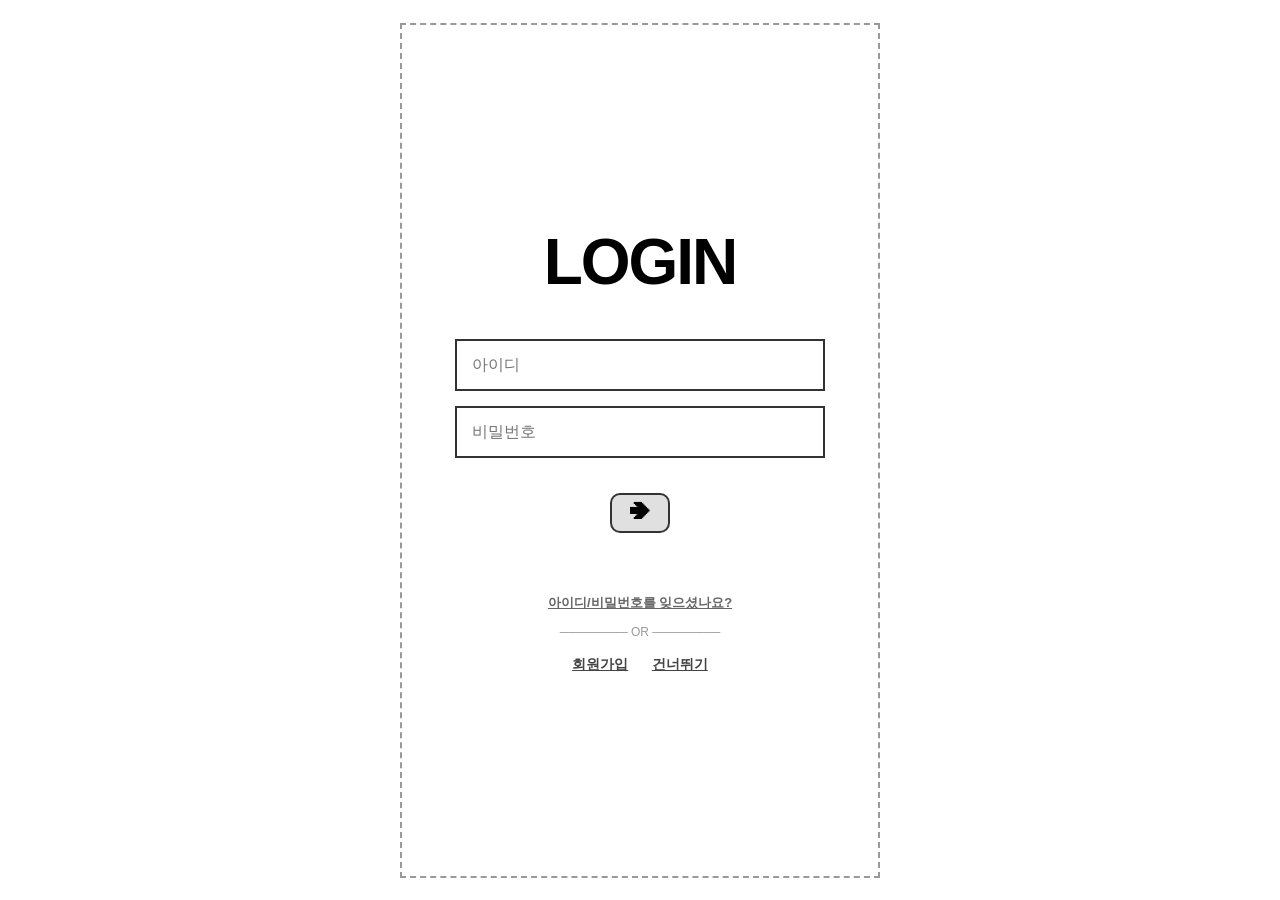
==== commit 28a41173: "Update index.html" ====
--- a/index.html
+++ b/index.html
@@ -3,47 +3,61 @@
 <head>
     <meta charset="UTF-8">
     <meta name="viewport" content="width=device-width, initial-scale=1.0">
-    <title>냉키트 - 설문 입력</title>
+    <title>냉키트 - 로그인</title>
     <style>
-        body { font-family: sans-serif; background: #f5f5f5; display: flex; justify-content: center; margin: 0; }
-        .wrapper { width: 100%; max-width: 480px; background: #fff; min-height: 100vh; border: 1px solid #ddd; display: flex; flex-direction: column; }
+        body { font-family: sans-serif; background: #fff; display: flex; justify-content: center; align-items: center; min-height: 100vh; margin: 0; }
+        .phone-wrapper { width: 100%; max-width: 480px; min-height: 95vh; border: 2px dashed #999; box-sizing: border-box; display: flex; flex-direction: column; align-items: center; justify-content: center; padding: 20px; position: relative; }
         
-        /* 상단 헤더 */
-        header { padding: 15px; display: flex; justify-content: space-between; align-items: center; border-bottom: 1px solid #eee; }
-        .menu-icon, .home-icon { font-size: 24px; cursor: pointer; }
-        .logo { font-size: 24px; font-weight: bold; color: #ffcc00; text-shadow: 1px 1px 1px #000; cursor: pointer; }
+        /* 손그림 특유의 대문자 크고 볼드한 타이틀 */
+        .login-title { font-size: 64px; font-weight: 900; letter-spacing: -2px; margin-bottom: 40px; }
+        
+        .input-group { width: 85%; margin-bottom: 15px; }
+        input { width: 100%; padding: 15px; border: 2px solid #333; font-size: 16px; box-sizing: border-box; font-family: inherit; }
+        
+        /* 그림에 있던 미니멀한 우측 화살표 버튼 */
+        .arrow-btn { width: 60px; height: 40px; background: #e0e0e0; border: 2px solid #333; border-radius: 10px; font-size: 20px; cursor: pointer; margin-top: 20px; display: flex; align-items: center; justify-content: center; font-weight: bold; }
+        .arrow-btn:hover { background: #ccc; }
 
-        .container { padding: 20px; flex: 1; }
-        h2 { font-size: 18px; margin-top: 0; margin-bottom: 15px; color: #111; }
+        /* 맨 밑 하단 텍스트 및 링크 레이아웃 */
+        .footer-links { margin-top: 60px; font-size: 13px; color: #444; text-align: center; line-height: 1.6; }
+        .find-text { color: #666; cursor: pointer; text-decoration: underline; margin-bottom: 8px; font-weight: bold; }
+        .find-text:hover { color: #000; }
+        .or-text { font-size: 12px; color: #999; margin: 10px 0; }
         
-        /* 설문 섹션 및 점선 분리선 */
-        section { margin-bottom: 25px; }
-        .divider { border: 0; border-top: 1px dotted #aaa; margin: 25px 0; }
-
-        /* 라디오 버튼 그룹 레이아웃 (손그림 매칭) */
-        .filter-group { display: flex; flex-direction: column; gap: 12px; margin-bottom: 10px; }
-        .filter-row { display: flex; align-items: flex-start; line-height: 1.4; }
-        .filter-label { width: 85px; font-weight: bold; color: #000; font-size: 14px; flex-shrink: 0; }
-        .filter-options { display: flex; flex-wrap: wrap; gap: 8px; flex: 1; }
-        .filter-options label { font-size: 13px; font-weight: normal; cursor: pointer; display: flex; align-items: center; gap: 3px; margin-right: 4px; }
-
-        /* 입력창 스타일 */
-        .input-title { font-size: 14px; font-weight: bold; margin-bottom: 8px; color: #333; }
-        input[type="text"] { width: 100%; padding: 12px; box-sizing: border-box; border: 2px solid #333; border-radius: 4px; font-size: 14px; }
-        .sub-desc { font-size: 11px; color: #888; margin-top: 5px; }
-
-        .taste-block { margin-bottom: 15px; }
-
-        /* 하단 네비게이션 바 */
-        footer { padding: 15px 20px; display: flex; justify-content: space-between; border-top: 1px solid #eee; background: #fff; margin-top: auto; }
-        .nav-btn { padding: 10px 22px; border: 1px solid #ccc; background: #fff; cursor: pointer; border-radius: 20px; font-weight: bold; font-size: 14px; }
-        .next-btn { background: #ffe4e1; border: 1px solid #ffb6c1; }
+        .action-links span { text-decoration: underline; cursor: pointer; margin: 0 10px; font-weight: bold; font-size: 14px; }
+        .action-links span:hover { color: #ffcc00; }
     </style>
 </head>
 <body>
 
-<div class="wrapper">
-    <header>
-        <div class="menu-icon">☰</div>
-        <div class="logo" onclick="location.href='login.html'">냉키트 😋</div>
-        <div class="home-icon" onclick="location.href='login.html'">🏠</div>
+<div class="phone-wrapper">
+    <div class="login-title">LOGIN</div>
+    
+    <div class="input-group">
+        <input type="text" id="username" placeholder="아이디">
+    </div>
+    <div class="input-group">
+        <input type="password" id="password" placeholder="비밀번호">
+    </div>
+
+    <button class="arrow-btn" onclick="login()">➔</button>
+
+    <div class="footer-links">
+        <div class="find-text" onclick="findInfo()">아이디/비밀번호를 잊으셨나요?</div>
+        <div class="or-text">──────── OR ────────</div>
+        <div class="action-links">
+            <span onclick="signUp()">회원가입</span>
+            <span onclick="skipLogin()">건너뛰기</span>
+        </div>
+    </div>
+</div>
+
+<script>
+    // 1. 로그인 함수 (화살표 클릭 시)
+    function login() {
+        const user = document.getElementById('username').value.trim();
+        const pw = document.getElementById('password').value.trim();
+
+        if (user === "" || pw === "") {
+            alert("아이디와 비밀번호를 입력해주세요!");
+            return;
